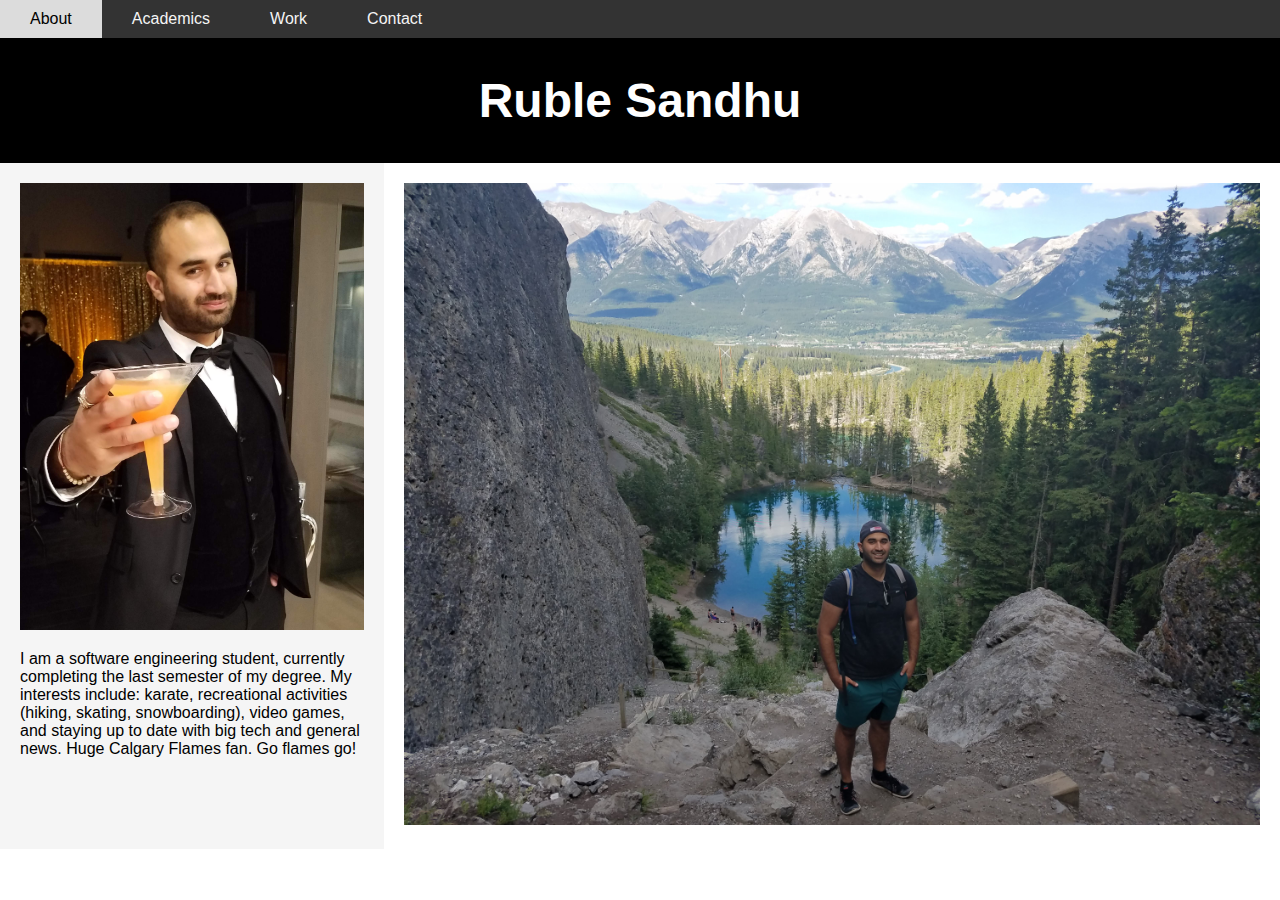
==== index.html @ e0986cb6 "Add files via upload" ====
<!DOCTYPE html>
<html>
<head>
    <title>Ruble Sandhu Personal Website</title>
    <meta charset="UTF-8">
    <meta name="viewport" content="width=device-width, initial-scale=1">
    <link href="style.css" rel="stylesheet">
</head>
<body>


<!--navigation-->
<div class="nav">
    <a href="#">About</a>
    <a href="academics.html">Academics</a>
    <a href="work.html">Work</a>
    <a href="contact.html">Contact</a>
</div>

<!--header-->
<div class="header">
    <h1>Ruble Sandhu</h1>
</div>



<!--flexbox-->
<div class="main">
    <div class="left">
        <div class="rublephoto"><img src="RublePhoto.png"></div>
        <p>
            I am a software engineering student, currently completing the last semester of my degree.
            My interests include: karate, recreational activities (hiking, skating, snowboarding), video games, and staying up to date with big
            tech and general news. Huge Calgary Flames fan. Go flames go!
        </p>
    </div>
    <div class="right">
        <img id="grassilakes" src="grassilakes.jpg">
    </div>
</div>


</body>
</html>
---- style.css ----
/*overall*/
* {
    box-sizing: border-box;
}

background{background-color: whitesmoke}

/*body*/
body {
    font-family: Arial, sans-serif;
    margin: 0;
}

/*header*/
.header {
    padding: 3px;
    text-align: center;
    background: black;
    color: white;
    font-size: x-large;
}

/* navigation */
.nav {
    display: flex;
    background-color: #333333;
}

.nav a {
    color: whitesmoke;
    text-decoration: none;
    padding: 10px 30px;
    text-align: center;
}

.nav a:hover {
    background-color: gainsboro;
    color: black;
}

/* flexbox*/
.main {
    display: flex;
    flex-wrap: wrap;
}

.left {
    flex: 30%;
    background-color: whitesmoke;
    padding: 20px;
}


.right {
    flex: 70%;
    background-color: white;
    padding: 20px;
}

.full{
    flex: 100%;
    background-color: whitesmoke;
}

/*img */
img{
    max-width: 100%;
    max-height: 100%;
}

/*tables*/
table {
    font-family: Arial, sans-serif;
    border-collapse: collapse;
    width: 40%;
}

tr:nth-child(odd) {
    background-color: lightgrey;
}

td, th {
    text-align: left;
    padding: 5px;
}




/*mobile sizing*/
@media screen and (max-width: 750px) {
    .main, .nav {
        flex-direction: column;
    }
}
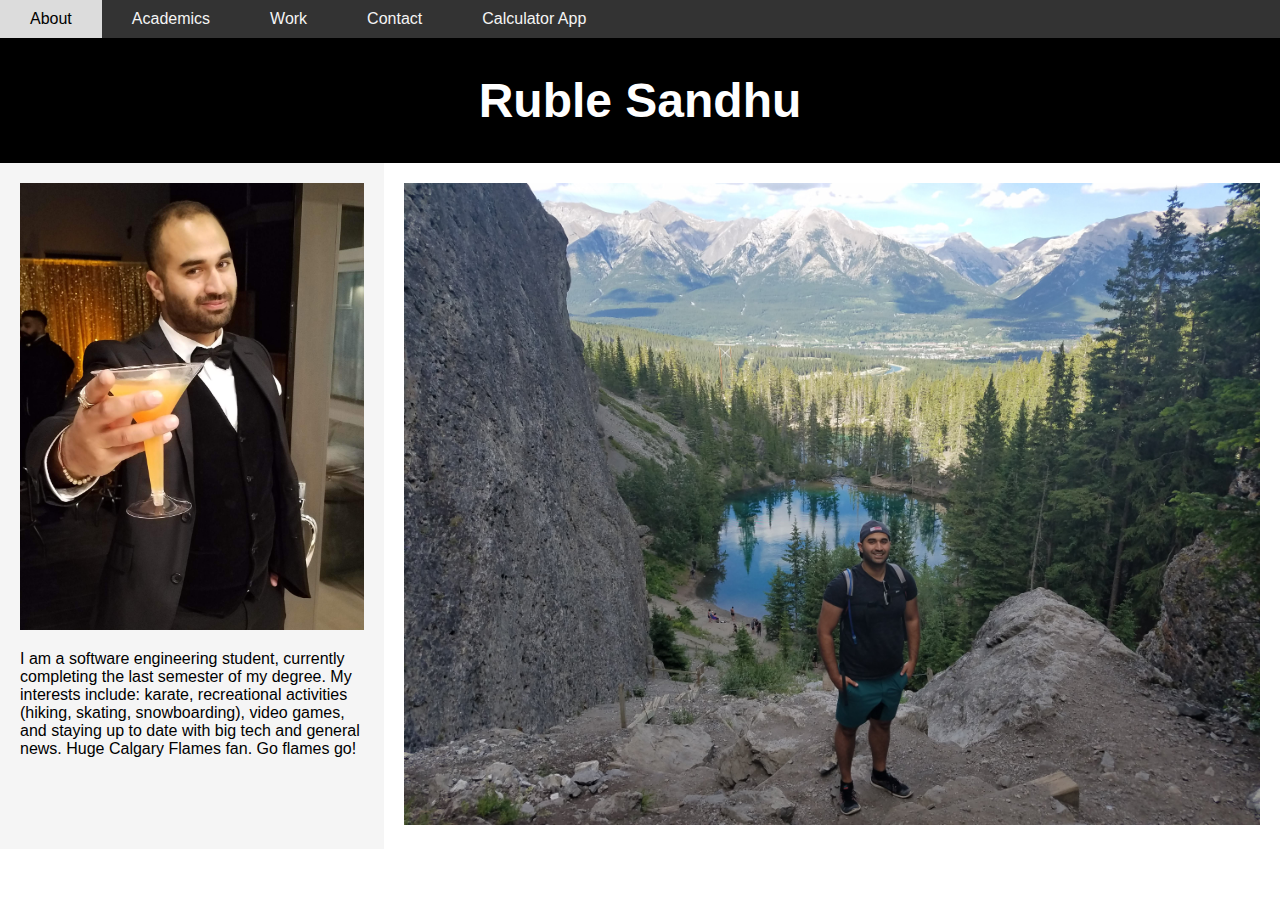
==== commit ca158f3f: "Update index.html" ====
--- a/index.html
+++ b/index.html
@@ -15,6 +15,7 @@
     <a href="academics.html">Academics</a>
     <a href="work.html">Work</a>
     <a href="contact.html">Contact</a>
+    <a href="calculator.html">Calculator App</a>
 </div>
 
 <!--header-->
@@ -41,4 +42,4 @@
 
 
 </body>
-</html>+</html>
--- a/style.css
+++ b/style.css
@@ -73,7 +73,7 @@
 table {
     font-family: Arial, sans-serif;
     border-collapse: collapse;
-    width: 40%;
+    width: 75%;
 }
 
 tr:nth-child(odd) {
